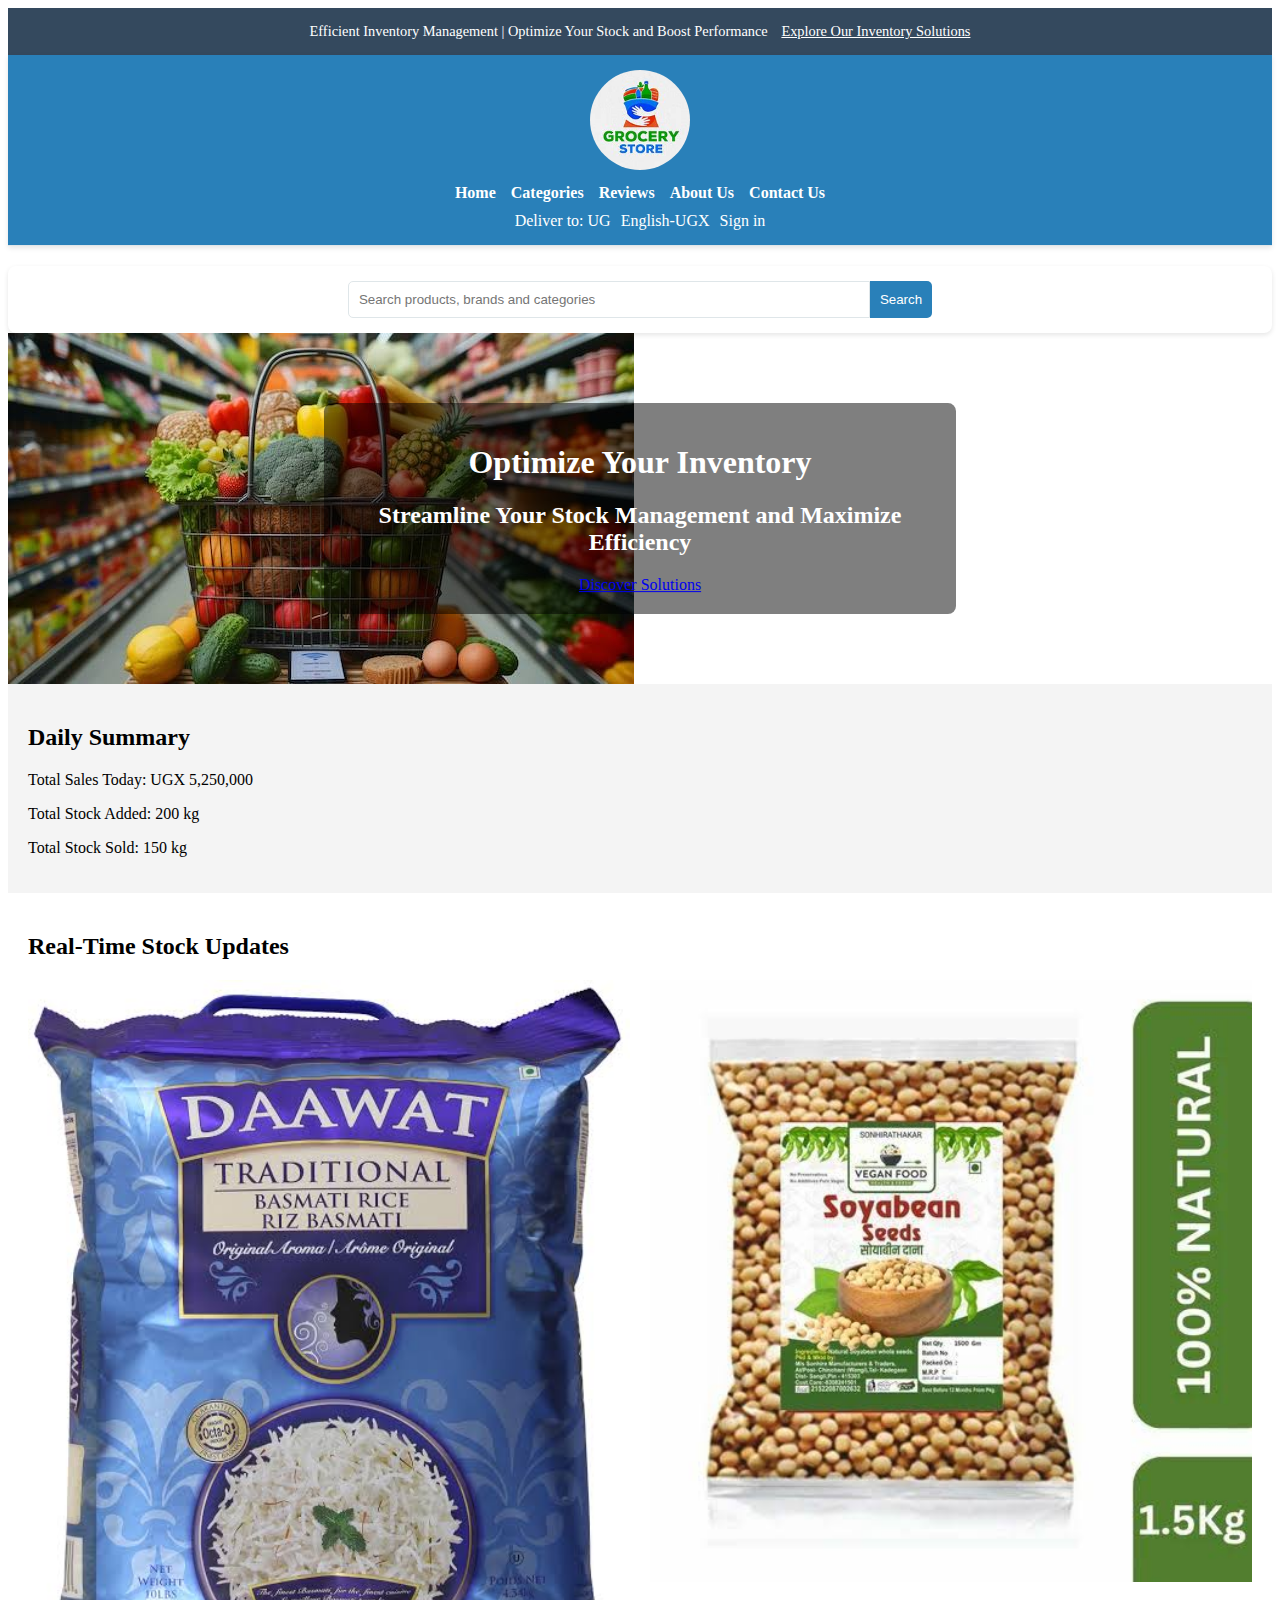
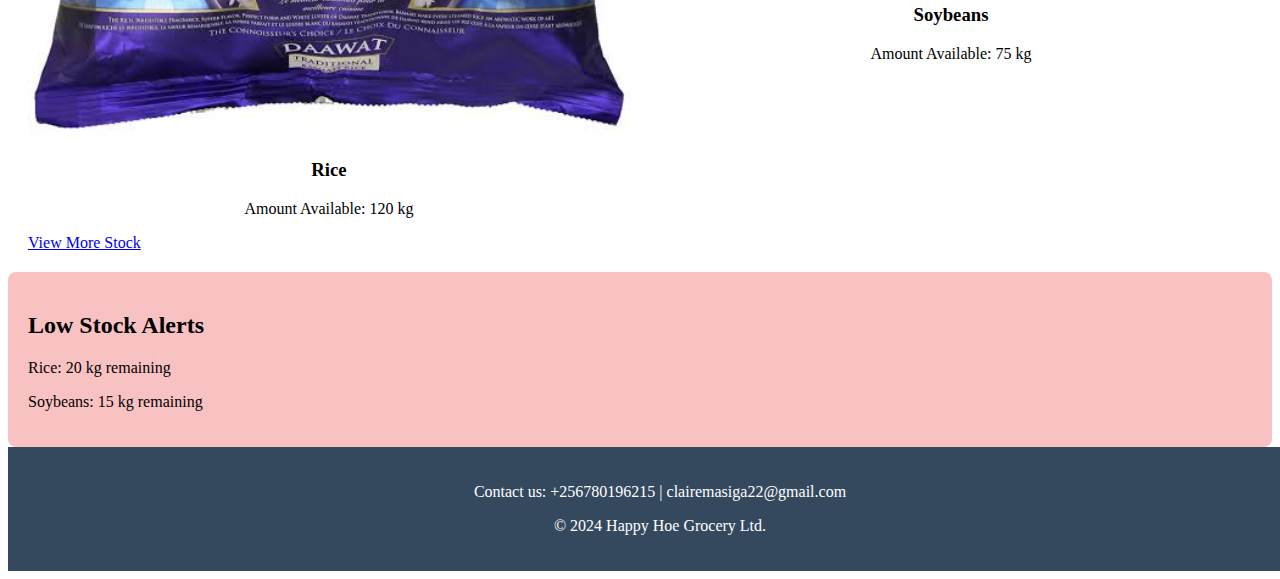
==== index.html @ abbc74ed "changed htmls and css" ====
<!DOCTYPE html>
<html lang="en">

<head>
    <meta charset="UTF-8">
    <meta name="viewport" content="width=device-width, initial-scale=1.0">
    <title>Happy Hoe Grocery Ltd.</title>
    <!-- Link to Custom CSS -->
    <link rel="stylesheet" href="public/css/style.css">
</head>

<body>
    <header>
        <div class="top-banner">
            <span>Efficient Inventory Management | Optimize Your Stock and Boost Performance</span>
            <a href="views/login.html">Explore Our Inventory Solutions</a>
        </div>

        <div class="main-header">
            <div class="logo">
                <img src="public/images/OIP (4).jpeg" alt="Happy Hoe Grocery Ltd. Logo">
            </div>
            <nav>
                <ul class="nav-list">
                    <li><a href="views/login.html">Home</a></li>
                    <li><a href="views/login.html">Categories</a></li>
                    <li><a href="views/login.html">Reviews</a></li>
                    <li><a href="views/login.html">About Us</a></li>
                    <li><a href="views/login.html">Contact Us</a></li>
                </ul>
            </nav>
            <div class="user-options">
                <a href="/views/login.html">Deliver to: UG</a>
                <a href="/views/login.html">English-UGX</a>
                <a href="/views/login.html">Sign in</a>
            </div>
        </div>
        <div class="search-bar">
            <input type="text" id="searchInput" placeholder="Search products, brands and categories">
            <button onclick="window.location.href='login.html'">Search</button>
        </div>
    </header>

    <main>
        <section class="main-banner">
            <div class="banner-content">
                <h1>Optimize Your Inventory</h1>
                <h2>Streamline Your Stock Management and Maximize Efficiency</h2>
                <a href="views/login.html" class="shop-now-btn">Discover Solutions</a>
            </div>
            <div class="banner-slider">
                <img class="slide" src="public/images/images (22).jpeg" alt="Rice">
                <img class="slide" src="public/images/images (31).jpeg" alt="Soybeans">
                <img class="slide" src="public/images/images (80).jpeg" alt="Vegetables">
                <img class="slide" src="public/images/happy-couple-enjoying-day-out-together_972324-68154.jpg" alt="People">
            </div>
        </section>

        <!-- Daily Summary Section -->
        <section class="daily-summary">
            <h2>Daily Summary</h2>
            <p>Total Sales Today: UGX 5,250,000<br></p>
            <p>Total Stock Added: 200 kg<br></p>
            <p>Total Stock Sold: 150 kg<br></p>
        </section>

        <!-- Real-Time Stock Updates -->
        <section id="stock-available" class="stock-available">
            <h2>Real-Time Stock Updates</h2>
            <div class="stock-list">
                <div class="stock-item">
                    <img src="public/images/images (56).jpeg" alt="Rice Stock">
                    <h3>Rice</h3>
                    <p>Amount Available: 120 kg</p>
                </div>
                <div class="stock-item">
                    <img src="public/images/images (54).jpeg" alt="Soybeans Stock">
                    <h3>Soybeans</h3>
                    <p>Amount Available: 75 kg</p>
                </div>
            </div>
            <a href="views/login.html" class="shop-now-btn">View More Stock</a>
        </section>

        <!-- Low Stock Alerts -->
        <section class="low-stock-alerts">
            <h2>Low Stock Alerts</h2>
            <div class="alert-item">
                <p>Rice: 20 kg remaining</p>
            </div>
            <div class="alert-item">
                <p>Soybeans: 15 kg remaining</p>
            </div>
        </section>
    </main>

    <footer>
        <div class="footer-content">
            <p>Contact us: +256780196215 | clairemasiga22@gmail.com</p>
            <p>&copy; 2024 Happy Hoe Grocery Ltd.</p>
        </div>
    </footer>

    <script src="public/scripts/landing.js"></script>
</body>

</html>
---- public/css/style.css ----
/* Header styles */
header {
    display: flex;
    flex-direction: column;
}

header .top-banner {
    background-color: #34495e; /* Dark slate blue background */
    color: white;
    text-align: center;
    padding: 15px 0;
    font-size: 0.9em;
}

header .top-banner a {
    color: #ffffff;
    text-decoration: underline;
    margin-left: 10px;
}

header .main-header {
    display: flex;
    flex-direction: column;
    align-items: center;
    background-color: #2980b9; /* Elegant blue background */
    padding: 15px 30px;
    box-shadow: 0 2px 5px rgba(0, 0, 0, 0.1);
    border-bottom: 1px solid #dfe6e9; /* Subtle bottom border */
}

header .logo {
    margin-bottom: 10px; /* Space between logo and navigation */
}

header .logo img {
    width: 100px;
    height: 100px;
    border-radius: 50%;
    object-fit: cover;
}

header nav ul {
    list-style-type: none;
    margin: 0;
    padding: 0;
    display: flex;
    flex-wrap: wrap;
    gap: 15px;
    justify-content: center;
}

header nav ul li {
    margin: 0;
}

header nav ul li a {
    text-decoration: none;
    color: white;
    font-weight: bold;
    transition: color 0.3s;
}

header nav ul li a:hover {
    color: #f39c12; /* Hover effect color */
}

header .user-options {
    display: flex;
    align-items: center;
    flex-wrap: wrap;
    gap: 10px;
    margin-top: 10px; /* Space between navigation and user options */
}

header .user-options a {
    color: white;
    text-decoration: none;
}

header .user-options a:hover {
    color: #f39c12; /* Hover effect color */
}

header .search-bar {
    display: flex;
    justify-content: center;
    padding: 15px;
    background-color: #ffffff; /* White background */
    box-shadow: 0 2px 5px rgba(0, 0, 0, 0.1);
    border-radius: 8px;
    margin-top: 20px; /* Space between user options and search bar */
}

.search-bar input {
    padding: 10px;
    width: 70%;
    border: 1px solid #dfe6e9;
    border-radius: 5px 0 0 5px;
    max-width: 500px;
    outline: none;
}

.search-bar button {
    padding: 10px;
    background-color: #2980b9; /* Elegant blue background */
    color: white;
    border: none;
    border-radius: 0 5px 5px 0;
    cursor: pointer;
    transition: background-color 0.3s;
}

.search-bar button:hover {
    background-color: #1f618d; /* Darker blue on hover */
}

/* Main banner styles */
.main-banner {
    position: relative;
    overflow: hidden;
}

.banner-content {
    position: absolute;
    top: 50%;
    left: 50%;
    transform: translate(-50%, -50%);
    text-align: center;
    color: white;
    background-color: rgba(0, 0, 0, 0.5); /* Semi-transparent background for better text visibility */
    padding: 20px;
    border-radius: 8px;
}

.banner-slider {
    display: flex;
    overflow-x: auto;
}

.slide {
    flex: 0 0 auto;
    max-width: 100%;
    height: auto;
    margin-right: 10px;
}

/* Daily Summary Section */
.daily-summary {
    padding: 20px;
    background-color: #f4f4f4; /* Light grey background */
}

/* Real-Time Stock Updates */
.stock-available {
    padding: 20px;
    background-color: #ffffff; /* White background */
}

.stock-list {
    display: flex;
    flex-wrap: wrap;
    gap: 20px;
}

.stock-item {
    flex: 1;
    min-width: 150px;
    text-align: center;
}

.stock-item img {
    width: 100%;
    height: auto;
}

/* Low Stock Alerts */
.low-stock-alerts {
    padding: 20px;
    background-color: #f9c2c2; /* Light pink background for alerts */
    border-radius: 8px;
}

/* Footer styles */
footer {
    background-color: #34495e; /* Dark slate blue background */
    color: white;
    text-align: center;
    padding: 20px;
    position: relative;
    bottom: 0;
    width: 100%;
}

/* Responsive adjustments */
@media (max-width: 768px) {
    header .main-header {
        padding: 10px;
    }

    header .logo img {
        width: 80px;
        height: 80px;
    }

    header nav ul {
        flex-direction: column;
        align-items: center;
    }

    header .user-options {
        flex-direction: column;
        align-items: center;
        margin-top: 15px;
    }

    header .search-bar {
        flex-direction: column;
        width: 90%;
        margin-top: 20px;
    }

    .search-bar input {
        width: 100%;
        border-radius: 5px;
    }

    .search-bar button {
        width: 100%;
        border-radius: 0 0 5px 5px;
    }
}
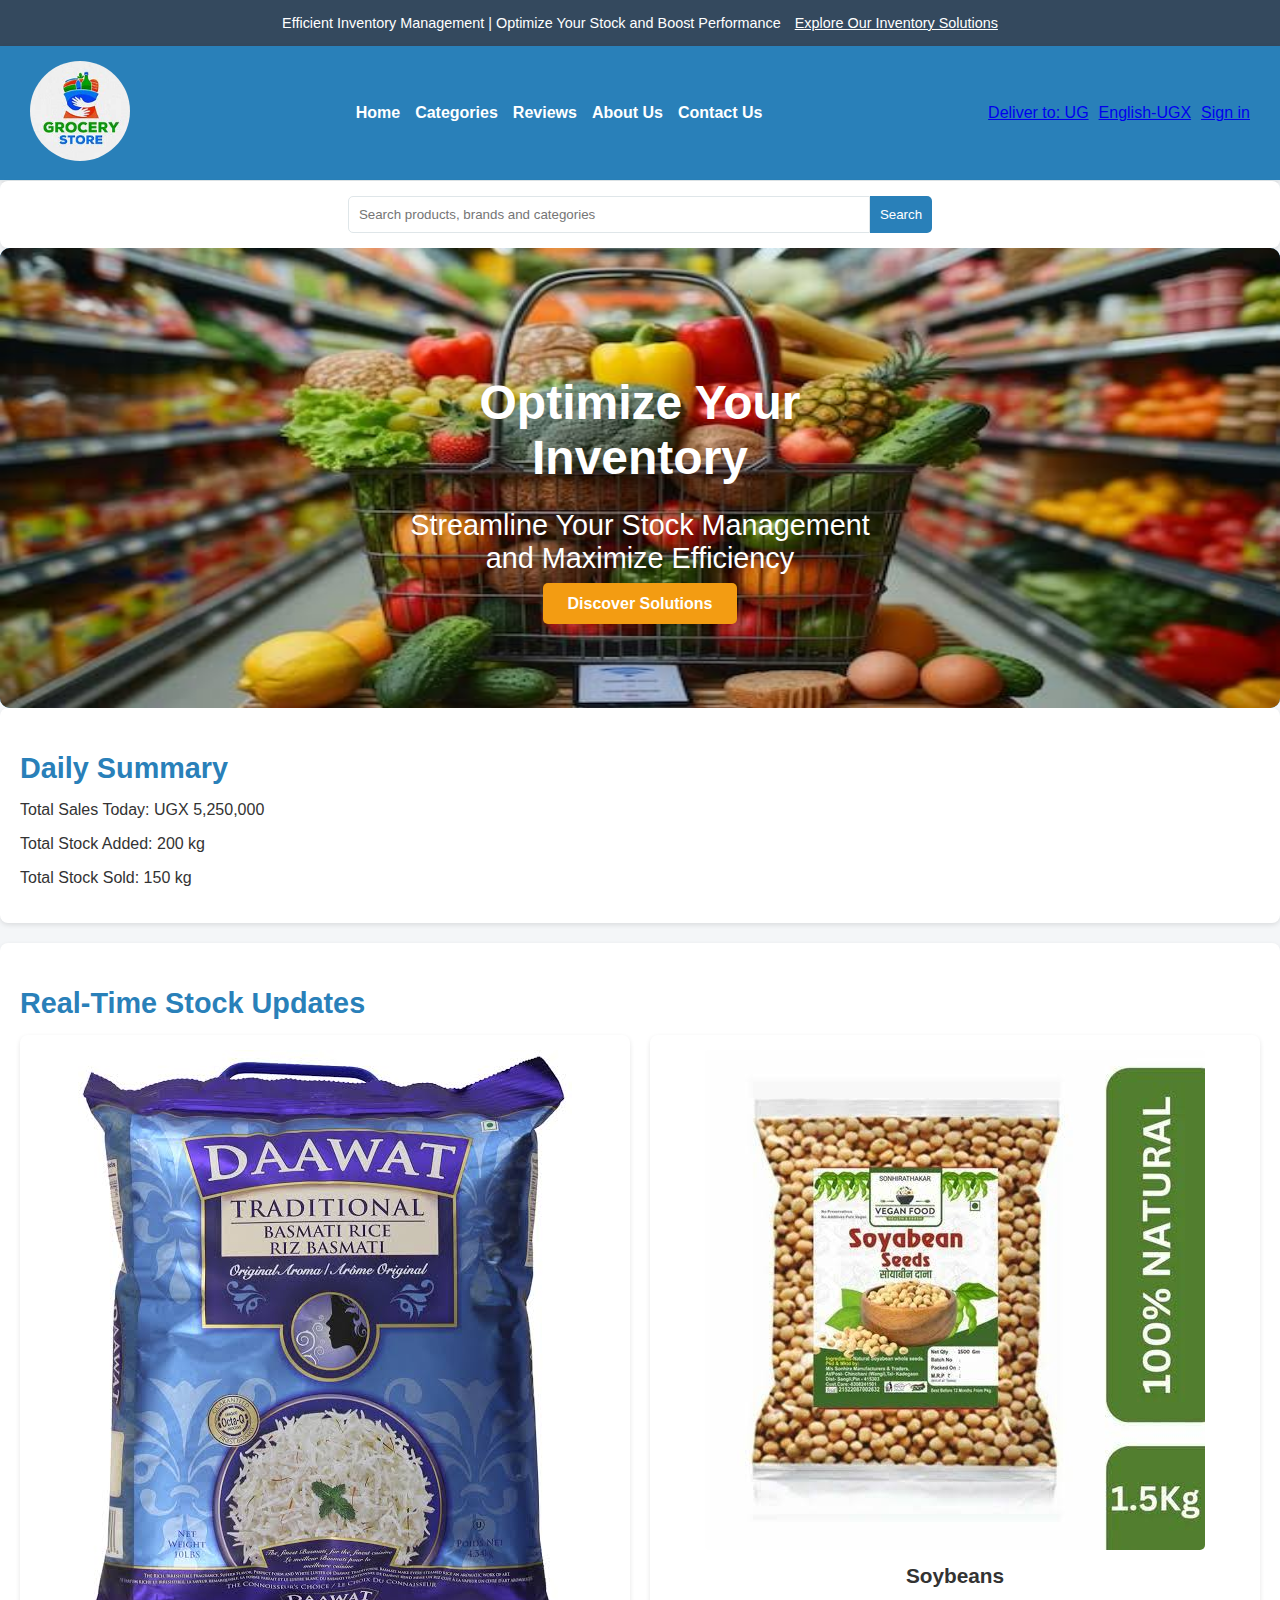
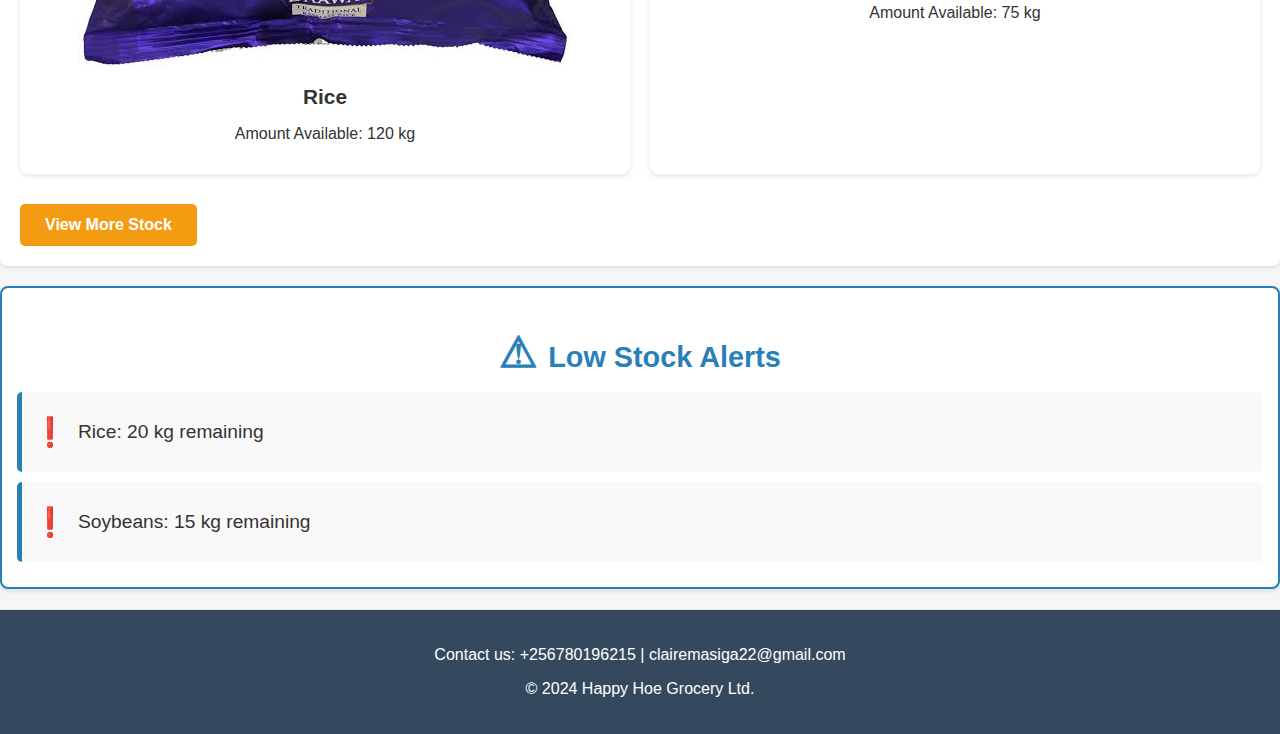
==== commit 611bda1c: "Updated my html and css" ====
--- a/index.html
+++ b/index.html
@@ -5,34 +5,33 @@
     <meta charset="UTF-8">
     <meta name="viewport" content="width=device-width, initial-scale=1.0">
     <title>Happy Hoe Grocery Ltd.</title>
-    <!-- Link to Custom CSS -->
-    <link rel="stylesheet" href="public/css/style.css">
+    <link rel="stylesheet" href="/public/css/style.css">
 </head>
 
 <body>
     <header>
         <div class="top-banner">
             <span>Efficient Inventory Management | Optimize Your Stock and Boost Performance</span>
-            <a href="views/login.html">Explore Our Inventory Solutions</a>
+            <a href="login.html">Explore Our Inventory Solutions</a>
         </div>
 
         <div class="main-header">
             <div class="logo">
-                <img src="public/images/OIP (4).jpeg" alt="Happy Hoe Grocery Ltd. Logo">
+                <img src="/public/images/OIP (4).jpeg" alt="Happy Hoe Grocery Ltd. Logo">
             </div>
             <nav>
                 <ul class="nav-list">
-                    <li><a href="views/login.html">Home</a></li>
-                    <li><a href="views/login.html">Categories</a></li>
-                    <li><a href="views/login.html">Reviews</a></li>
-                    <li><a href="views/login.html">About Us</a></li>
-                    <li><a href="views/login.html">Contact Us</a></li>
+                    <li><a href="login.html">Home</a></li>
+                    <li><a href="login.html">Categories</a></li>
+                    <li><a href="login.html">Reviews</a></li>
+                    <li><a href="login.html">About Us</a></li>
+                    <li><a href="login.html">Contact Us</a></li>
                 </ul>
             </nav>
             <div class="user-options">
-                <a href="/views/login.html">Deliver to: UG</a>
-                <a href="/views/login.html">English-UGX</a>
-                <a href="/views/login.html">Sign in</a>
+                <a href="login.html">Deliver to: UG</a>
+                <a href="login.html">English-UGX</a>
+                <a href="login.html">Sign in</a>
             </div>
         </div>
         <div class="search-bar">
@@ -46,13 +45,14 @@
             <div class="banner-content">
                 <h1>Optimize Your Inventory</h1>
                 <h2>Streamline Your Stock Management and Maximize Efficiency</h2>
-                <a href="views/login.html" class="shop-now-btn">Discover Solutions</a>
+                <a href="login.html" class="shop-now-btn">Discover Solutions</a>
             </div>
             <div class="banner-slider">
-                <img class="slide" src="public/images/images (22).jpeg" alt="Rice">
-                <img class="slide" src="public/images/images (31).jpeg" alt="Soybeans">
-                <img class="slide" src="public/images/images (80).jpeg" alt="Vegetables">
-                <img class="slide" src="public/images/happy-couple-enjoying-day-out-together_972324-68154.jpg" alt="People">
+                <img class="slide" src="/public/images/images (22).jpeg" alt="Rice">
+                <img class="slide" src="/public/images/images (31).jpeg" alt="Soybeans">
+                <img class="slide" src="/public/images/images (80).jpeg" alt="Vegetables">
+                <img class="slide" src="/public/images/happy-couple-enjoying-day-out-together_972324-68154.jpg"
+                    alt="People">
             </div>
         </section>
 
@@ -69,17 +69,17 @@
             <h2>Real-Time Stock Updates</h2>
             <div class="stock-list">
                 <div class="stock-item">
-                    <img src="public/images/images (56).jpeg" alt="Rice Stock">
+                    <img src="/public/images/images (56).jpeg" alt="Rice Stock">
                     <h3>Rice</h3>
                     <p>Amount Available: 120 kg</p>
                 </div>
                 <div class="stock-item">
-                    <img src="public/images/images (54).jpeg" alt="Soybeans Stock">
+                    <img src="/public/images/images (54).jpeg" alt="Soybeans Stock">
                     <h3>Soybeans</h3>
                     <p>Amount Available: 75 kg</p>
                 </div>
             </div>
-            <a href="views/login.html" class="shop-now-btn">View More Stock</a>
+            <a href="login.html" class="shop-now-btn">View More Stock</a>
         </section>
 
         <!-- Low Stock Alerts -->
@@ -101,7 +101,7 @@
         </div>
     </footer>
 
-    <script src="public/scripts/landing.js"></script>
+    <script src="/public/scripts/landing.js"></script>
 </body>
 
-</html>
+</html> --- a/public/css/style.css
+++ b/public/css/style.css
@@ -1,9 +1,13 @@
+/* General body styles */
+body {
+    font-family: 'Segoe UI', Tahoma, Geneva, Verdana, sans-serif;
+    margin: 0;
+    padding: 0;
+    background-color: #f4f6f8; /* Light grey background */
+    color: #333;
+}
+
 /* Header styles */
-header {
-    display: flex;
-    flex-direction: column;
-}
-
 header .top-banner {
     background-color: #34495e; /* Dark slate blue background */
     color: white;
@@ -20,16 +24,12 @@
 
 header .main-header {
     display: flex;
-    flex-direction: column;
+    justify-content: space-between;
     align-items: center;
     background-color: #2980b9; /* Elegant blue background */
     padding: 15px 30px;
     box-shadow: 0 2px 5px rgba(0, 0, 0, 0.1);
     border-bottom: 1px solid #dfe6e9; /* Subtle bottom border */
-}
-
-header .logo {
-    margin-bottom: 10px; /* Space between logo and navigation */
 }
 
 header .logo img {
@@ -46,7 +46,6 @@
     display: flex;
     flex-wrap: wrap;
     gap: 15px;
-    justify-content: center;
 }
 
 header nav ul li {
@@ -69,26 +68,32 @@
     align-items: center;
     flex-wrap: wrap;
     gap: 10px;
-    margin-top: 10px; /* Space between navigation and user options */
-}
-
-header .user-options a {
-    color: white;
-    text-decoration: none;
-}
-
-header .user-options a:hover {
-    color: #f39c12; /* Hover effect color */
-}
-
-header .search-bar {
+}
+
+header .user-options button {
+    padding: 8px 15px;
+    border: none;
+    background-color: #ffffff;
+    color: #2980b9; /* Elegant blue text */
+    border-radius: 5px;
+    cursor: pointer;
+    font-weight: bold;
+    transition: background-color 0.3s, color 0.3s;
+}
+
+header .user-options button:hover {
+    background-color: #2980b9; /* Blue background on hover */
+    color: white;
+}
+
+/* Search bar styles */
+.search-bar {
     display: flex;
     justify-content: center;
     padding: 15px;
     background-color: #ffffff; /* White background */
     box-shadow: 0 2px 5px rgba(0, 0, 0, 0.1);
     border-radius: 8px;
-    margin-top: 20px; /* Space between user options and search bar */
 }
 
 .search-bar input {
@@ -116,8 +121,15 @@
 
 /* Main banner styles */
 .main-banner {
+    display: flex;
+    justify-content: center;
+    align-items: center;
+    background-color: #2980b9; /* Elegant blue background */
+    padding: 30px;
     position: relative;
     overflow: hidden;
+    height: 400px;
+    border-radius: 10px;
 }
 
 .banner-content {
@@ -125,107 +137,252 @@
     top: 50%;
     left: 50%;
     transform: translate(-50%, -50%);
-    text-align: center;
-    color: white;
-    background-color: rgba(0, 0, 0, 0.5); /* Semi-transparent background for better text visibility */
-    padding: 20px;
-    border-radius: 8px;
+    max-width: 40%;
+    color: #ffffff;
+    text-align: center;
+    z-index: 1;
+}
+
+.banner-content h1 {
+    font-size: 3em;
+    margin-bottom: 10px;
+    font-weight: 700;
+}
+
+.banner-content h2 {
+    font-size: 1.8em;
+    margin-bottom: 20px;
+    font-weight: 400;
+}
+
+.banner-content .shop-now-btn {
+    padding: 12px 25px;
+    background-color: #f39c12; /* Bright yellow-orange */
+    color: white;
+    text-decoration: none;
+    border-radius: 5px;
+    font-weight: bold;
+    transition: background-color 0.3s;
+}
+
+.banner-content .shop-now-btn:hover {
+    background-color: #e67e22; /* Darker orange on hover */
 }
 
 .banner-slider {
     display: flex;
-    overflow-x: auto;
-}
-
-.slide {
-    flex: 0 0 auto;
-    max-width: 100%;
+    width: 100%;
+    height: 100%;
+    overflow: hidden;
+    position: absolute;
+    top: 0;
+    left: 0;
+}
+
+.banner-slider img {
+    width: 100%;
     height: auto;
-    margin-right: 10px;
+    transition: transform 0.5s ease;
 }
 
 /* Daily Summary Section */
 .daily-summary {
     padding: 20px;
-    background-color: #f4f4f4; /* Light grey background */
-}
-
-/* Real-Time Stock Updates */
+    background-color: #ffffff; /* White background */
+    margin-bottom: 20px;
+    border-radius: 8px;
+    box-shadow: 0 2px 5px rgba(0, 0, 0, 0.1);
+}
+
+.daily-summary h2 {
+    color: #2980b9; /* Elegant blue text color */
+    font-size: 1.8em;
+    margin-bottom: 15px;
+}
+
+/* Low Stock Alerts Section */
+.low-stock-alerts {
+    padding: 15px;
+    background-color: #ffffff; /* White background */
+    margin-bottom: 20px;
+    border: 2px solid #2980b9; /* Elegant blue border */
+    border-radius: 8px;
+    box-shadow: 0 2px 5px rgba(0, 0, 0, 0.1);
+    position: relative;
+}
+
+.low-stock-alerts h2 {
+    color: #2980b9; /* Elegant blue text color */
+    font-size: 1.8em;
+    margin-bottom: 15px;
+    font-weight: bold;
+    text-align: center;
+}
+
+/* Icon before heading */
+.low-stock-alerts h2::before {
+    content: "\26A0";
+    color: #2980b9;
+    font-size: 1.5em;
+    margin-right: 10px;
+}
+
+/* Alert item styles */
+.low-stock-alerts .alert-item {
+    font-size: 1.2em;
+    margin-bottom: 10px;
+    padding: 10px;
+    background-color: #f9f9f9; /* Light grey background */
+    border-left: 5px solid #2980b9; /* Elegant blue border */
+    border-radius: 5px;
+    display: flex;
+    align-items: center;
+    animation: pulse 2s infinite;
+}
+
+/* Exclamation icon for each alert item */
+.low-stock-alerts .alert-item::before {
+    content: "\2757";
+    color: #2980b9;
+    font-size: 1.5em;
+    margin-right: 10px;
+}
+
+/* Subtle Pulse animation */
+@keyframes pulse {
+    0% { transform: scale(1); }
+    50% { transform: scale(1.02); }
+    100% { transform: scale(1); }
+}
+
+/* Real-Time Stock Updates Section */
 .stock-available {
     padding: 20px;
     background-color: #ffffff; /* White background */
+    margin-bottom: 20px;
+    border-radius: 8px;
+    box-shadow: 0 2px 5px rgba(0, 0, 0, 0.1);
+}
+
+.stock-available h2 {
+    color: #2980b9; /* Elegant blue text color */
+    font-size: 1.8em;
+    margin-bottom: 15px;
 }
 
 .stock-list {
     display: flex;
     flex-wrap: wrap;
-    gap: 20px;
+    gap: 20px; /* Add space between items */
 }
 
 .stock-item {
-    flex: 1;
-    min-width: 150px;
-    text-align: center;
+    flex: 1 1 calc(33.333% - 20px); /* Adjust percentage as needed */
+    background-color: #ffffff; /* White background */
+    padding: 15px;
+    box-shadow: 0 2px 5px rgba(0, 0, 0, 0.1);
+    text-align: center;
+    margin-bottom: 20px;
+    border-radius: 8px;
+    box-sizing: border-box; /* Include padding and border in width calculation */
 }
 
 .stock-item img {
-    width: 100%;
+    max-width: 100%;
     height: auto;
-}
-
-/* Low Stock Alerts */
-.low-stock-alerts {
-    padding: 20px;
-    background-color: #f9c2c2; /* Light pink background for alerts */
-    border-radius: 8px;
+    border-radius: 5px;
+}
+
+.stock-item h3 {
+    font-size: 1.3em;
+    margin: 10px 0;
+}
+
+.stock-item p {
+    font-size: 1em;
+    color: #333;
+}
+
+.stock-available .shop-now-btn {
+    padding: 12px 25px;
+    background-color: #f39c12; /* Bright yellow-orange */
+    color: white;
+    text-decoration: none;
+    border-radius: 5px;
+    font-weight: bold;
+    display: inline-block;
+    margin-top: 10px;
+    transition: background-color 0.3s;
+}
+
+.stock-available .shop-now-btn:hover {
+    background-color: #e67e22; /* Darker orange on hover */
+}
+
+/* Responsive adjustments */
+@media (max-width: 1200px) {
+    .stock-item {
+        flex: 1 1 calc(50% - 20px); /* Two items per row */
+    }
+}
+
+@media (max-width: 768px) {
+    .stock-item {
+        flex: 1 1 100%; /* One item per row */
+    }
 }
 
 /* Footer styles */
 footer {
     background-color: #34495e; /* Dark slate blue background */
     color: white;
-    text-align: center;
     padding: 20px;
-    position: relative;
-    bottom: 0;
-    width: 100%;
-}
-
-/* Responsive adjustments */
-@media (max-width: 768px) {
-    header .main-header {
-        padding: 10px;
-    }
-
-    header .logo img {
-        width: 80px;
-        height: 80px;
-    }
-
-    header nav ul {
-        flex-direction: column;
-        align-items: center;
-    }
-
-    header .user-options {
-        flex-direction: column;
-        align-items: center;
-        margin-top: 15px;
-    }
-
-    header .search-bar {
-        flex-direction: column;
-        width: 90%;
-        margin-top: 20px;
-    }
-
-    .search-bar input {
-        width: 100%;
-        border-radius: 5px;
-    }
-
-    .search-bar button {
-        width: 100%;
-        border-radius: 0 0 5px 5px;
-    }
-}
+    text-align: center;
+    border-top: 1px solid #dfe6e9; /* Subtle top border */
+}
+
+footer a {
+    color: #ffffff;
+    text-decoration: underline;
+    margin: 0 10px;
+}
+
+footer a:hover {
+    color: #f39c12; /* Hover effect color */
+}
+
+/* Button styles */
+button {
+    padding: 10px 20px;
+    border: none;
+    border-radius: 5px;
+    cursor: pointer;
+    transition: background-color 0.3s, color 0.3s;
+}
+
+button.primary {
+    background-color: #2980b9; /* Elegant blue background */
+    color: white;
+}
+
+button.primary:hover {
+    background-color: #1f618d; /* Darker blue on hover */
+}
+
+button.secondary {
+    background-color: #f39c12; /* Bright yellow-orange */
+    color: white;
+}
+
+button.secondary:hover {
+    background-color: #e67e22; /* Darker orange on hover */
+}
+
+/* Utility classes */
+.text-center {
+    text-align: center;
+}
+
+.hidden {
+    display: none;
+}
